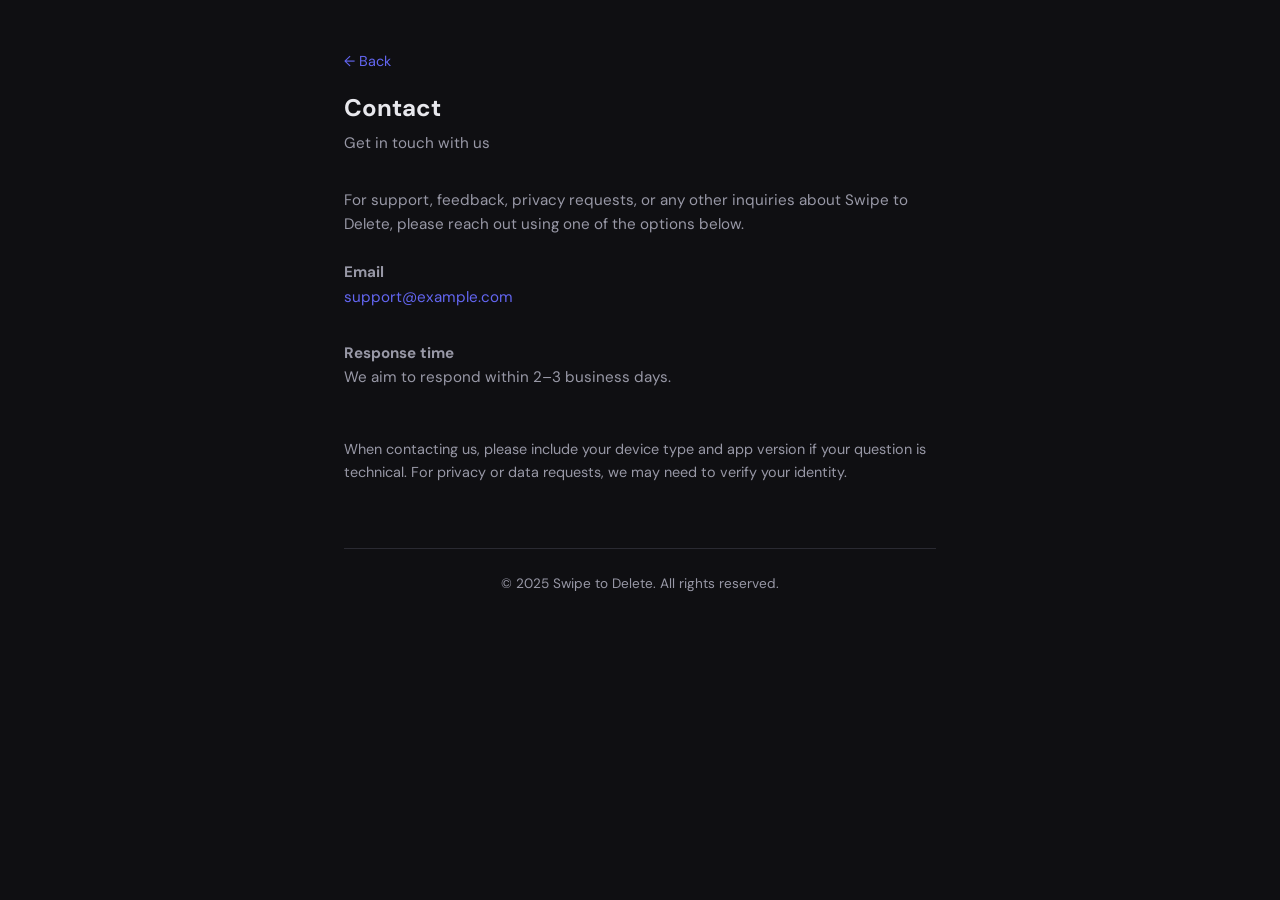
==== contact.html @ 49ae2ac4 "Add files via upload" ====
<!DOCTYPE html>
<html lang="en">
<head>
  <meta charset="UTF-8">
  <meta name="viewport" content="width=device-width, initial-scale=1.0">
  <title>Contact — Swipe to Delete</title>
  <link rel="stylesheet" href="styles.css">
  <link rel="preconnect" href="https://fonts.googleapis.com">
  <link rel="preconnect" href="https://fonts.gstatic.com" crossorigin>
  <link href="https://fonts.googleapis.com/css2?family=DM+Sans:ital,opsz,wght@0,9..40,400;0,9..40,600;0,9..40,700;1,9..40,400&display=swap" rel="stylesheet">
</head>
<body>
  <main class="container">
    <div class="page-header">
      <a href="index.html" class="back-link">← Back</a>
      <h1>Contact</h1>
      <p class="tagline">Get in touch with us</p>
    </div>

    <div class="content-page">
      <p>For support, feedback, privacy requests, or any other inquiries about Swipe to Delete, please reach out using one of the options below.</p>

      <div class="contact-options">
        <p><strong>Email</strong><br>
        <a href="mailto:support@example.com">support@example.com</a></p>

        <p><strong>Response time</strong><br>
        We aim to respond within 2–3 business days.</p>
      </div>

      <p style="margin-top: 2rem; font-size: 0.9rem;">When contacting us, please include your device type and app version if your question is technical. For privacy or data requests, we may need to verify your identity.</p>
    </div>

    <footer class="footer">
      <p>© 2025 Swipe to Delete. All rights reserved.</p>
    </footer>
  </main>
</body>
</html>
---- styles.css ----
:root {
  --bg: #0f0f12;
  --surface: #1a1a1f;
  --text: #e8e8ed;
  --text-muted: #9898a6;
  --accent: #6366f1;
  --accent-hover: #818cf8;
  --border: #2a2a32;
  --radius: 12px;
  --font: 'DM Sans', -apple-system, BlinkMacSystemFont, sans-serif;
}

* {
  box-sizing: border-box;
}

html {
  font-size: 16px;
  -webkit-font-smoothing: antialiased;
}

body {
  margin: 0;
  min-height: 100vh;
  font-family: var(--font);
  background: var(--bg);
  color: var(--text);
  line-height: 1.6;
}

.container {
  max-width: 640px;
  margin: 0 auto;
  padding: 3rem 1.5rem;
  min-height: 100vh;
  display: flex;
  flex-direction: column;
}

.header {
  text-align: center;
  margin-bottom: 3rem;
}

.header h1 {
  font-size: 1.75rem;
  font-weight: 700;
  margin: 0 0 0.25rem 0;
  letter-spacing: -0.02em;
}

.tagline {
  color: var(--text-muted);
  font-size: 0.95rem;
  margin: 0;
}

.nav-links {
  display: flex;
  flex-direction: column;
  gap: 1rem;
  flex: 1;
}

.card {
  display: block;
  padding: 1.5rem;
  background: var(--surface);
  border: 1px solid var(--border);
  border-radius: var(--radius);
  text-decoration: none;
  color: inherit;
  transition: border-color 0.2s, background 0.2s;
}

.card:hover {
  border-color: var(--accent);
  background: rgba(99, 102, 241, 0.06);
}

.card-icon {
  font-size: 1.5rem;
  display: block;
  margin-bottom: 0.75rem;
}

.card h2 {
  font-size: 1.1rem;
  font-weight: 600;
  margin: 0 0 0.35rem 0;
}

.card p {
  font-size: 0.9rem;
  color: var(--text-muted);
  margin: 0;
}

.footer {
  margin-top: 3rem;
  padding-top: 1.5rem;
  border-top: 1px solid var(--border);
  text-align: center;
}

.footer p {
  font-size: 0.85rem;
  color: var(--text-muted);
  margin: 0;
}

/* Page layout for privacy, terms, contact */
.page-header {
  margin-bottom: 2rem;
}

.page-header h1 {
  font-size: 1.5rem;
  font-weight: 700;
  margin: 0 0 0.25rem 0;
}

.back-link {
  display: inline-flex;
  align-items: center;
  gap: 0.35rem;
  color: var(--accent);
  text-decoration: none;
  font-size: 0.9rem;
  margin-bottom: 1rem;
}

.back-link:hover {
  color: var(--accent-hover);
}

.content-page h2 {
  font-size: 1.15rem;
  font-weight: 600;
  margin: 2rem 0 0.75rem 0;
}

.content-page h2:first-of-type {
  margin-top: 0;
}

.content-page p, .content-page ul {
  color: var(--text-muted);
  font-size: 0.95rem;
  margin: 0 0 1rem 0;
}

.content-page ul {
  padding-left: 1.5rem;
}

.contact-options {
  display: flex;
  flex-direction: column;
  gap: 1rem;
  margin-top: 1.5rem;
}

.contact-options a {
  color: var(--accent);
  text-decoration: none;
}

.contact-options a:hover {
  color: var(--accent-hover);
  text-decoration: underline;
}
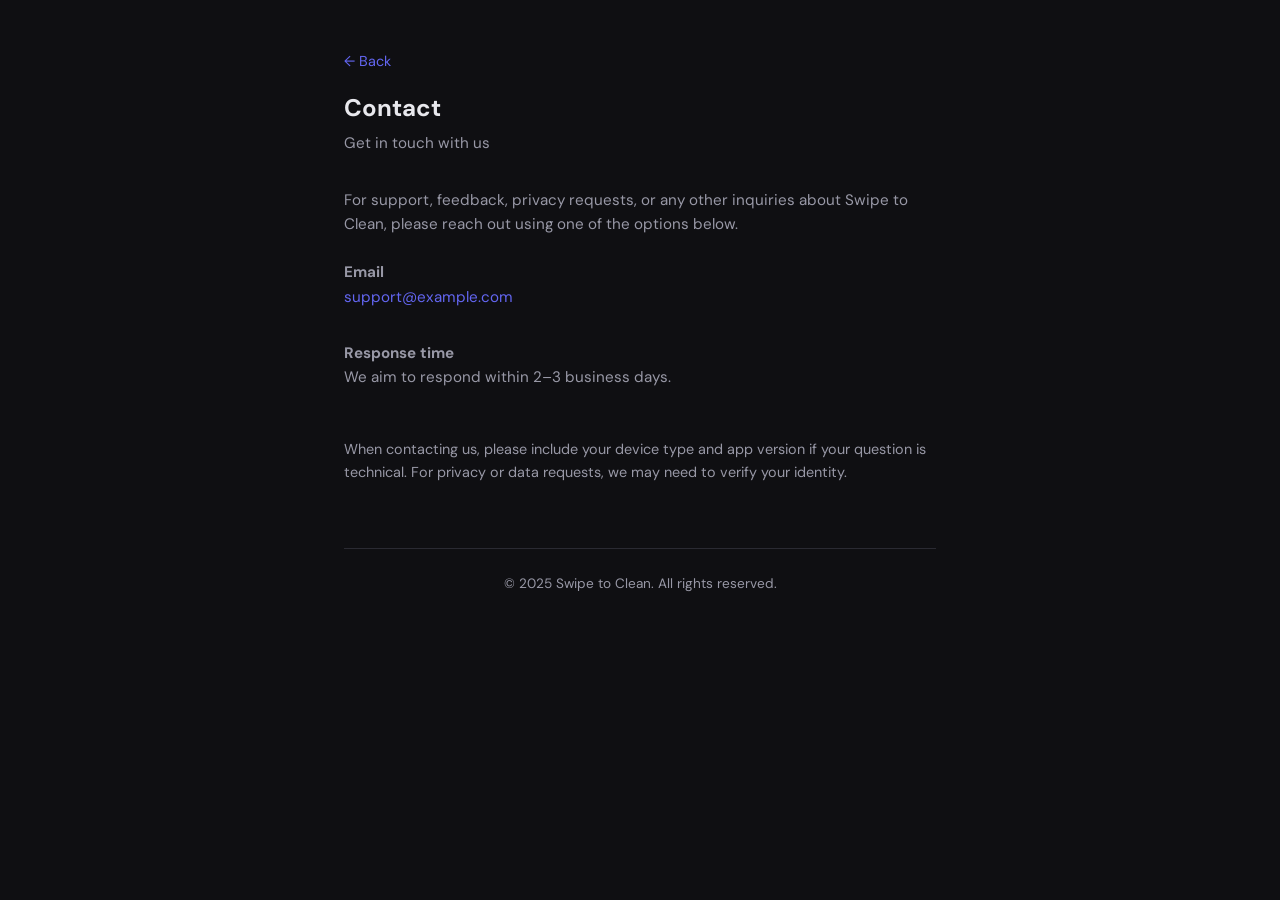
==== commit ad8e1b94: "Add files via upload" ====
--- a/contact.html
+++ b/contact.html
@@ -3,7 +3,7 @@
 <head>
   <meta charset="UTF-8">
   <meta name="viewport" content="width=device-width, initial-scale=1.0">
-  <title>Contact — Swipe to Delete</title>
+  <title>Contact — Swipe to Clean</title>
   <link rel="stylesheet" href="styles.css">
   <link rel="preconnect" href="https://fonts.googleapis.com">
   <link rel="preconnect" href="https://fonts.gstatic.com" crossorigin>
@@ -18,7 +18,7 @@
     </div>
 
     <div class="content-page">
-      <p>For support, feedback, privacy requests, or any other inquiries about Swipe to Delete, please reach out using one of the options below.</p>
+      <p>For support, feedback, privacy requests, or any other inquiries about Swipe to Clean, please reach out using one of the options below.</p>
 
       <div class="contact-options">
         <p><strong>Email</strong><br>
@@ -32,7 +32,7 @@
     </div>
 
     <footer class="footer">
-      <p>© 2025 Swipe to Delete. All rights reserved.</p>
+      <p>© 2025 Swipe to Clean. All rights reserved.</p>
     </footer>
   </main>
 </body>
--- a/styles.css
+++ b/styles.css
@@ -144,6 +144,12 @@
   margin-top: 0;
 }
 
+.content-page h3 {
+  font-size: 1rem;
+  font-weight: 600;
+  margin: 1.25rem 0 0.5rem 0;
+}
+
 .content-page p, .content-page ul {
   color: var(--text-muted);
   font-size: 0.95rem;
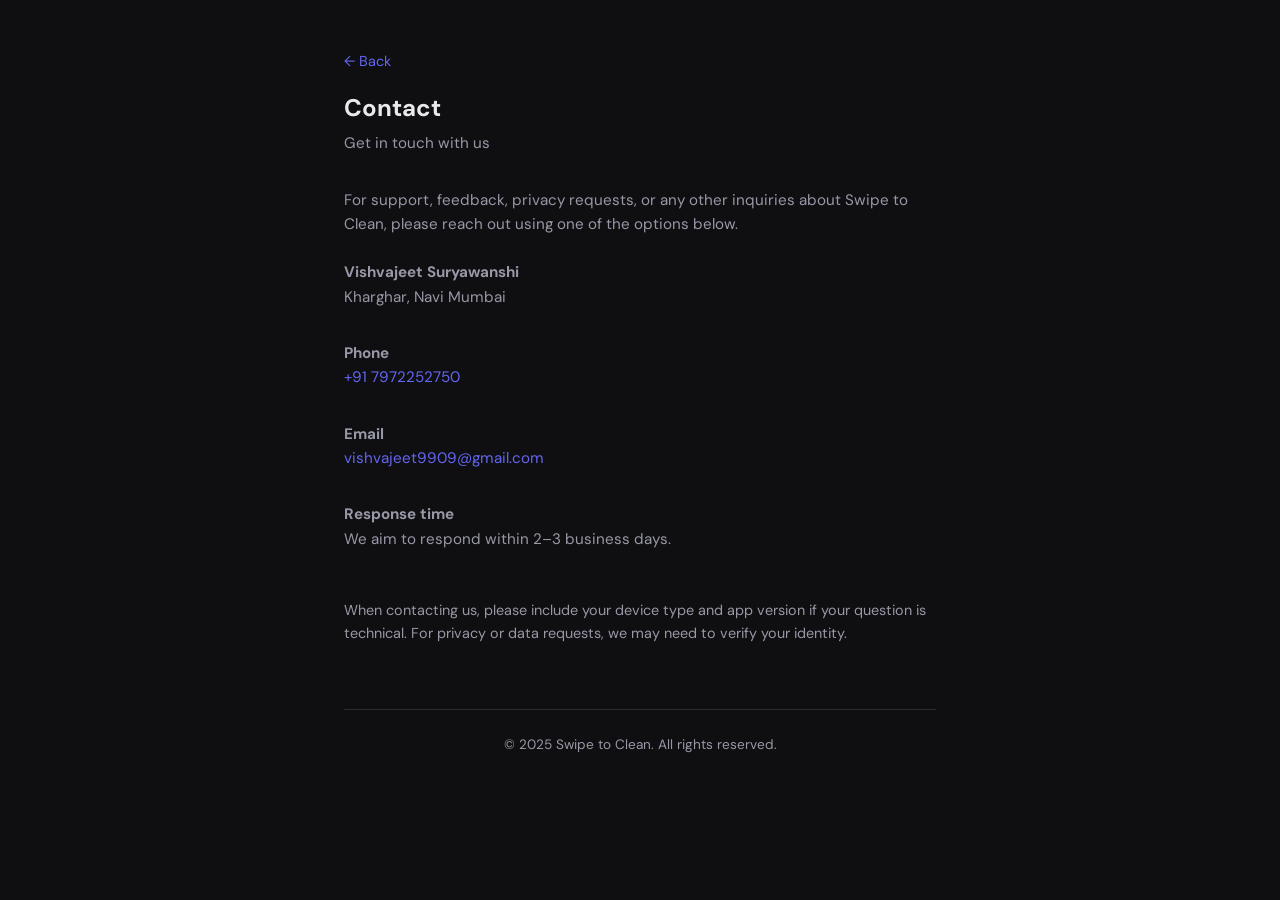
==== commit 7ec95ca1: "Add files via upload" ====
--- a/contact.html
+++ b/contact.html
@@ -21,8 +21,14 @@
       <p>For support, feedback, privacy requests, or any other inquiries about Swipe to Clean, please reach out using one of the options below.</p>
 
       <div class="contact-options">
+        <p><strong>Vishvajeet Suryawanshi</strong><br>
+        Kharghar, Navi Mumbai</p>
+
+        <p><strong>Phone</strong><br>
+        <a href="tel:+917972252750">+91 7972252750</a></p>
+
         <p><strong>Email</strong><br>
-        <a href="mailto:support@example.com">support@example.com</a></p>
+        <a href="mailto:vishvajeet9909@gmail.com">vishvajeet9909@gmail.com</a></p>
 
         <p><strong>Response time</strong><br>
         We aim to respond within 2–3 business days.</p>
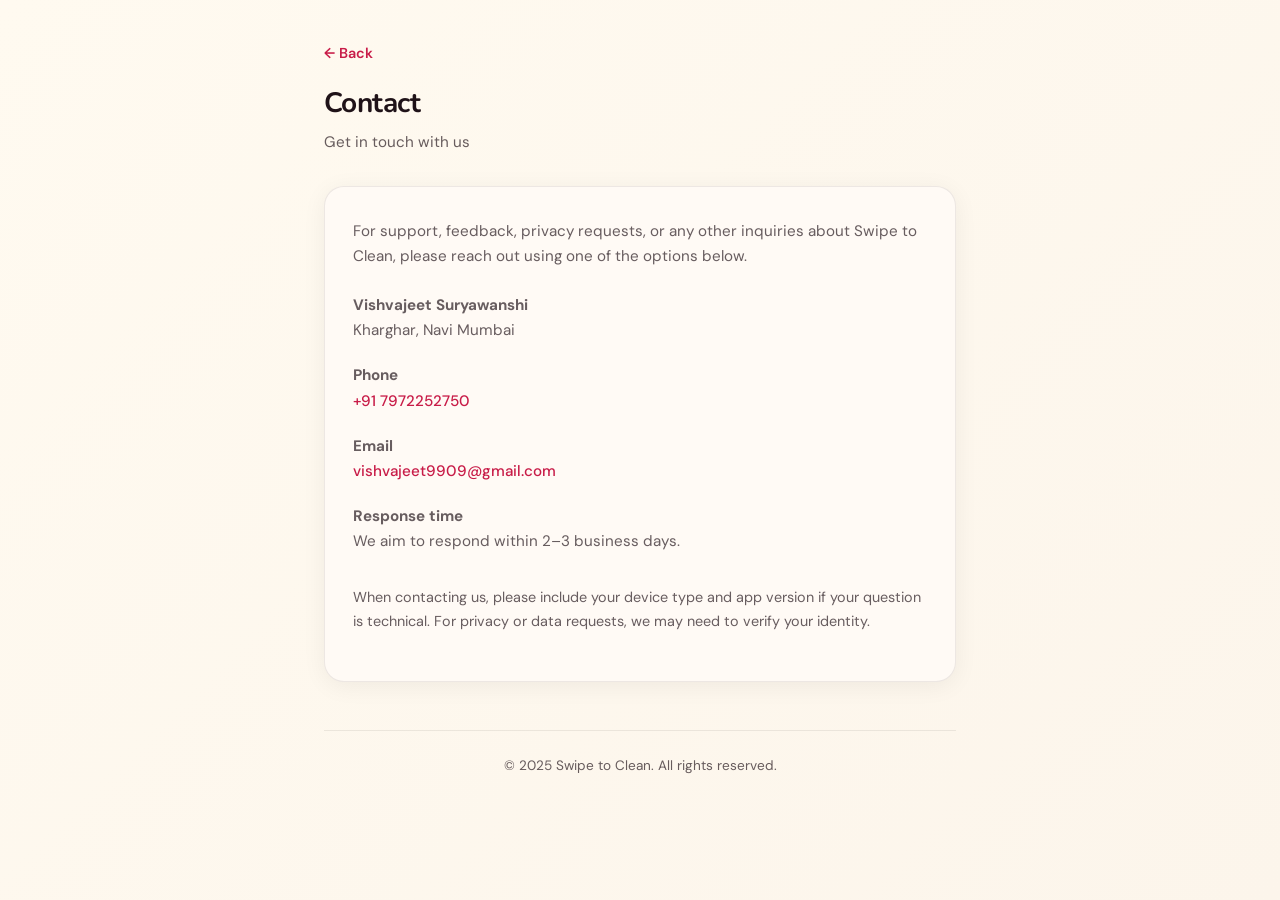
==== commit b1b343a0: "Add files via upload" ====
--- a/contact.html
+++ b/contact.html
@@ -7,7 +7,7 @@
   <link rel="stylesheet" href="styles.css">
   <link rel="preconnect" href="https://fonts.googleapis.com">
   <link rel="preconnect" href="https://fonts.gstatic.com" crossorigin>
-  <link href="https://fonts.googleapis.com/css2?family=DM+Sans:ital,opsz,wght@0,9..40,400;0,9..40,600;0,9..40,700;1,9..40,400&display=swap" rel="stylesheet">
+  <link href="https://fonts.googleapis.com/css2?family=DM+Sans:ital,opsz,wght@0,9..40,400;0,9..40,600;0,9..40,700&family=Nunito:wght@600;700;800&display=swap" rel="stylesheet">
 </head>
 <body>
   <main class="container">
--- a/styles.css
+++ b/styles.css
@@ -1,13 +1,45 @@
+/* ========== App theme (Swipe to Clean — classic/warm) ========== */
 :root {
-  --bg: #0f0f12;
-  --surface: #1a1a1f;
-  --text: #e8e8ed;
-  --text-muted: #9898a6;
-  --accent: #6366f1;
-  --accent-hover: #818cf8;
-  --border: #2a2a32;
-  --radius: 12px;
+  /* Brand — from AppTheme BrandPalette & classic theme */
+  --garnet: #c81c48;
+  --garnet-dark: #8c0c2d;
+  --gold: #e6b441;
+  --gold-light: #ffeba6;
+  --neutral-light: #fffaf5;
+  --neutral-medium: #faf0e6;
+  --ink: #1f1218;
+
+  /* Surfaces */
+  --bg: #fffaf0;
+  --bg-end: #fcf5eb;
+  --surface: #fffaf5;
+  --surface-alt: #fdf8f3;
+  --card-shadow: rgba(0, 0, 0, 0.06);
+  --card-shadow-strong: rgba(0, 0, 0, 0.08);
+
+  /* Text */
+  --text: #1f1218;
+  --text-muted: rgba(31, 18, 24, 0.68);
+  --text-subtle: rgba(31, 18, 24, 0.55);
+
+  /* Accent — warm brown from theme, links/CTA use garnet or gold */
+  --accent: #c81c48;
+  --accent-hover: #a0173a;
+  --accent-soft: rgba(200, 28, 72, 0.12);
+  --gold-accent: #b8922e;
+  --gold-soft: rgba(230, 180, 65, 0.2);
+
+  /* Semantic (keep/delete from app) */
+  --keep: #38c785;
+  --delete: #d9528c;
+  --border: rgba(31, 18, 24, 0.08);
+  --border-strong: rgba(31, 18, 24, 0.12);
+
+  /* Layout — match app rounded corners */
+  --radius: 16px;
+  --radius-card: 20px;
   --font: 'DM Sans', -apple-system, BlinkMacSystemFont, sans-serif;
+  --font-heading: 'Nunito', -apple-system, BlinkMacSystemFont, sans-serif;
 }
 
 * {
@@ -23,38 +55,129 @@
   margin: 0;
   min-height: 100vh;
   font-family: var(--font);
-  background: var(--bg);
+  background: linear-gradient(135deg, var(--bg) 0%, var(--bg-end) 100%);
+  background-attachment: fixed;
   color: var(--text);
   line-height: 1.6;
 }
 
+/* ========== Legal pages (privacy, terms, contact) ========== */
 .container {
-  max-width: 640px;
+  max-width: 680px;
   margin: 0 auto;
-  padding: 3rem 1.5rem;
+  padding: 2.5rem 1.5rem 3rem;
   min-height: 100vh;
+}
+
+.page-header {
+  margin-bottom: 2rem;
+}
+
+.page-header h1 {
+  font-family: var(--font-heading);
+  font-size: 1.75rem;
+  font-weight: 700;
+  margin: 0 0 0.25rem 0;
+  letter-spacing: -0.02em;
+  color: var(--text);
+}
+
+.tagline {
+  color: var(--text-muted);
+  font-size: 0.95rem;
+  margin: 0;
+}
+
+.back-link {
+  display: inline-flex;
+  align-items: center;
+  gap: 0.35rem;
+  color: var(--accent);
+  text-decoration: none;
+  font-size: 0.9rem;
+  font-weight: 600;
+  margin-bottom: 1rem;
+  transition: color 0.2s;
+}
+
+.back-link:hover {
+  color: var(--accent-hover);
+}
+
+.content-page {
+  background: var(--surface);
+  border-radius: var(--radius-card);
+  padding: 2rem 1.75rem;
+  box-shadow: 0 4px 24px var(--card-shadow);
+  border: 1px solid var(--border);
+}
+
+.content-page h2 {
+  font-family: var(--font-heading);
+  font-size: 1.15rem;
+  font-weight: 700;
+  margin: 2rem 0 0.75rem 0;
+  color: var(--text);
+}
+
+.content-page h2:first-of-type {
+  margin-top: 0;
+}
+
+.content-page h3 {
+  font-family: var(--font-heading);
+  font-size: 1rem;
+  font-weight: 700;
+  margin: 1.25rem 0 0.5rem 0;
+  color: var(--text);
+}
+
+.content-page p,
+.content-page ul {
+  color: var(--text-muted);
+  font-size: 0.95rem;
+  margin: 0 0 1rem 0;
+  line-height: 1.65;
+}
+
+.content-page ul {
+  padding-left: 1.5rem;
+}
+
+.content-page a {
+  color: var(--accent);
+  text-decoration: none;
+  font-weight: 500;
+}
+
+.content-page a:hover {
+  color: var(--accent-hover);
+  text-decoration: underline;
+}
+
+.contact-options {
   display: flex;
   flex-direction: column;
-}
-
-.header {
-  text-align: center;
-  margin-bottom: 3rem;
-}
-
-.header h1 {
-  font-size: 1.75rem;
-  font-weight: 700;
-  margin: 0 0 0.25rem 0;
-  letter-spacing: -0.02em;
-}
-
-.tagline {
-  color: var(--text-muted);
-  font-size: 0.95rem;
-  margin: 0;
-}
-
+  gap: 1.25rem;
+  margin-top: 1.5rem;
+}
+
+.contact-options a {
+  color: var(--accent);
+  text-decoration: none;
+  font-weight: 500;
+}
+
+.contact-options a:hover {
+  color: var(--accent-hover);
+  text-decoration: underline;
+}
+
+.contact-options p {
+  margin: 0;
+}
+
+/* Cards for index when used as link grid (e.g. old index) */
 .nav-links {
   display: flex;
   flex-direction: column;
@@ -64,18 +187,20 @@
 
 .card {
   display: block;
-  padding: 1.5rem;
+  padding: 1.5rem 1.75rem;
   background: var(--surface);
   border: 1px solid var(--border);
-  border-radius: var(--radius);
+  border-radius: var(--radius-card);
   text-decoration: none;
   color: inherit;
-  transition: border-color 0.2s, background 0.2s;
+  transition: border-color 0.2s, background 0.2s, box-shadow 0.2s;
+  box-shadow: 0 2px 12px var(--card-shadow);
 }
 
 .card:hover {
-  border-color: var(--accent);
-  background: rgba(99, 102, 241, 0.06);
+  border-color: var(--gold);
+  background: var(--surface-alt);
+  box-shadow: 0 8px 24px var(--card-shadow);
 }
 
 .card-icon {
@@ -85,9 +210,11 @@
 }
 
 .card h2 {
+  font-family: var(--font-heading);
   font-size: 1.1rem;
-  font-weight: 600;
+  font-weight: 700;
   margin: 0 0 0.35rem 0;
+  color: var(--text);
 }
 
 .card p {
@@ -109,70 +236,236 @@
   margin: 0;
 }
 
-/* Page layout for privacy, terms, contact */
-.page-header {
-  margin-bottom: 2rem;
-}
-
-.page-header h1 {
-  font-size: 1.5rem;
-  font-weight: 700;
-  margin: 0 0 0.25rem 0;
-}
-
-.back-link {
+/* ========== Homepage ========== */
+.home {
+  max-width: 720px;
+  margin: 0 auto;
+  padding: 0 1.5rem 3rem;
+  min-height: 100vh;
+}
+
+/* Site header */
+.site-header {
+  padding: 1.75rem 0 1rem;
+  text-align: center;
+  border-bottom: 1px solid var(--border);
+}
+
+.site-logo {
   display: inline-flex;
   align-items: center;
-  gap: 0.35rem;
-  color: var(--accent);
-  text-decoration: none;
+  justify-content: center;
+  width: 56px;
+  height: 56px;
+  background: linear-gradient(145deg, var(--gold-light), var(--gold));
+  border-radius: 50%;
+  font-size: 1.75rem;
+  margin-bottom: 0.75rem;
+  box-shadow: 0 4px 16px var(--gold-soft);
+}
+
+.site-title {
+  font-family: var(--font-heading);
+  font-size: 1.5rem;
+  font-weight: 800;
+  letter-spacing: -0.03em;
+  margin: 0;
+  color: var(--text);
+}
+
+/* Hero */
+.hero {
+  text-align: center;
+  padding: 2.5rem 0 3rem;
+}
+
+.hero-title {
+  font-family: var(--font-heading);
+  font-size: 2.5rem;
+  font-weight: 800;
+  letter-spacing: -0.03em;
+  margin: 0 0 0.5rem 0;
+  color: var(--text);
+  line-height: 1.15;
+}
+
+.hero-tagline {
+  font-size: 1.25rem;
+  color: var(--accent);
+  font-weight: 700;
+  margin: 0 0 1.25rem 0;
+  letter-spacing: -0.01em;
+}
+
+.hero-desc {
+  font-size: 1.06rem;
+  color: var(--text-muted);
+  line-height: 1.7;
+  margin: 0 auto 1.75rem;
+  max-width: 34rem;
+}
+
+.cta-appstore {
+  display: inline-flex;
+  align-items: center;
+  justify-content: center;
+  padding: 1rem 2rem;
+  background: var(--accent);
+  color: #fff;
+  font-weight: 700;
+  font-size: 1rem;
+  border-radius: var(--radius);
+  text-decoration: none;
+  transition: background 0.2s, transform 0.1s, box-shadow 0.2s;
+  box-shadow: 0 4px 16px rgba(200, 28, 72, 0.3);
+}
+
+.cta-appstore:hover {
+  background: var(--accent-hover);
+  box-shadow: 0 6px 20px rgba(200, 28, 72, 0.35);
+}
+
+.cta-appstore:active {
+  transform: scale(0.98);
+}
+
+.cta-appstore-secondary {
+  background: var(--surface);
+  color: var(--text);
+  border: 2px solid var(--border-strong);
+  box-shadow: 0 2px 12px var(--card-shadow);
+}
+
+.cta-appstore-secondary:hover {
+  background: var(--accent-soft);
+  border-color: var(--accent);
+  color: var(--accent);
+  box-shadow: 0 4px 16px var(--card-shadow);
+}
+
+.hero-note {
   font-size: 0.9rem;
+  color: var(--text-subtle);
+  margin: 1.25rem 0 0 0;
+}
+
+/* Sections */
+.section {
+  padding: 2.5rem 0;
+  border-top: 1px solid var(--border);
+}
+
+.section-alt {
+  background: var(--surface);
+  margin: 0 -1.5rem;
+  padding: 2.5rem 1.5rem;
+  border-top-color: var(--border);
+  border-bottom: 1px solid var(--border);
+  border-radius: 0;
+  box-shadow: 0 2px 0 var(--card-shadow);
+}
+
+.section-title {
+  font-family: var(--font-heading);
+  font-size: 1.4rem;
+  font-weight: 800;
+  margin: 0 0 1rem 0;
+  letter-spacing: -0.02em;
+  color: var(--text);
+}
+
+.section-desc {
+  color: var(--text-muted);
+  font-size: 1rem;
+  line-height: 1.7;
+  margin: 0 0 1.25rem 0;
+}
+
+/* Feature list — card-style items */
+.feature-list {
+  list-style: none;
+  padding: 0;
+  margin: 0;
+}
+
+.feature-item {
+  display: flex;
+  gap: 1.25rem;
+  align-items: flex-start;
+  padding: 1.25rem 1.25rem 1.25rem 1.5rem;
+  margin-bottom: 0.75rem;
+  background: var(--surface);
+  border-radius: var(--radius-card);
+  border: 1px solid var(--border);
+  color: var(--text-muted);
+  font-size: 0.98rem;
+  line-height: 1.6;
+  box-shadow: 0 2px 12px var(--card-shadow);
+  transition: border-color 0.2s, box-shadow 0.2s;
+}
+
+.feature-item:hover {
+  border-color: var(--border-strong);
+  box-shadow: 0 4px 20px var(--card-shadow);
+}
+
+.feature-item:last-child {
+  margin-bottom: 0;
+}
+
+.feature-icon {
+  font-size: 1.75rem;
+  flex-shrink: 0;
+  line-height: 1;
+}
+
+.feature-item strong {
+  color: var(--text);
+  font-weight: 700;
+}
+
+.trust-list {
+  color: var(--text-muted);
+  font-size: 1rem;
+  padding-left: 1.5rem;
+  margin: 0;
+  line-height: 2;
+}
+
+.trust-list li {
+  margin-bottom: 0.25rem;
+}
+
+/* Footer home */
+.footer-home {
+  margin-top: 2.5rem;
+  padding-top: 2rem;
+  border-top: 1px solid var(--border);
+  text-align: center;
+}
+
+.footer-links {
+  display: flex;
+  flex-wrap: wrap;
+  justify-content: center;
+  gap: 1rem 1.75rem;
   margin-bottom: 1rem;
 }
 
-.back-link:hover {
-  color: var(--accent-hover);
-}
-
-.content-page h2 {
-  font-size: 1.15rem;
+.footer-links a {
+  color: var(--accent);
+  text-decoration: none;
+  font-size: 0.9rem;
   font-weight: 600;
-  margin: 2rem 0 0.75rem 0;
-}
-
-.content-page h2:first-of-type {
-  margin-top: 0;
-}
-
-.content-page h3 {
-  font-size: 1rem;
-  font-weight: 600;
-  margin: 1.25rem 0 0.5rem 0;
-}
-
-.content-page p, .content-page ul {
-  color: var(--text-muted);
-  font-size: 0.95rem;
-  margin: 0 0 1rem 0;
-}
-
-.content-page ul {
-  padding-left: 1.5rem;
-}
-
-.contact-options {
-  display: flex;
-  flex-direction: column;
-  gap: 1rem;
-  margin-top: 1.5rem;
-}
-
-.contact-options a {
-  color: var(--accent);
-  text-decoration: none;
-}
-
-.contact-options a:hover {
+}
+
+.footer-links a:hover {
   color: var(--accent-hover);
   text-decoration: underline;
 }
+
+.footer-copy {
+  font-size: 0.85rem;
+  color: var(--text-subtle);
+  margin: 0;
+}
